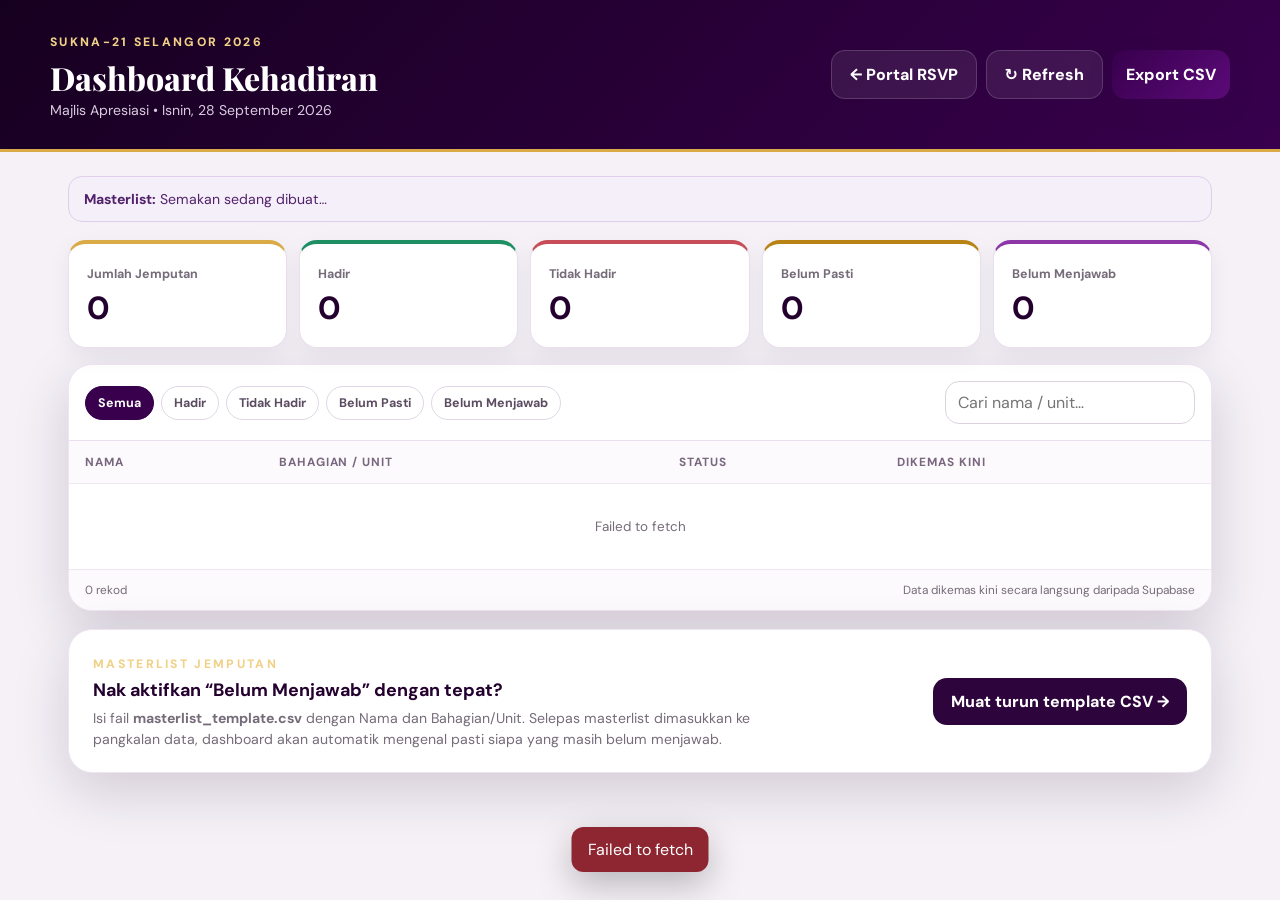
==== admin.html @ e572989f "Add files via upload" ====
<!doctype html>
<html lang="ms">
<head>
  <meta charset="utf-8">
  <meta name="viewport" content="width=device-width,initial-scale=1,viewport-fit=cover">
  <meta name="theme-color" content="#21002f">
  <title>Dashboard RSVP • Majlis Apresiasi SUKNA-21</title>
  <link rel="preconnect" href="https://fonts.googleapis.com">
  <link rel="preconnect" href="https://fonts.gstatic.com" crossorigin>
  <link href="https://fonts.googleapis.com/css2?family=DM+Sans:wght@400;500;600;700&family=Playfair+Display:wght@700;800&display=swap" rel="stylesheet">
  <link rel="stylesheet" href="styles.css">
</head>
<body class="admin-body">
  <header class="admin-topbar">
    <div>
      <span class="section-kicker">SUKNA-21 SELANGOR 2026</span>
      <h1>Dashboard Kehadiran</h1>
      <p>Majlis Apresiasi • Isnin, 28 September 2026</p>
    </div>
    <div class="admin-actions">
      <a class="secondary-btn" href="index.html">← Portal RSVP</a>
      <button class="secondary-btn" id="refreshBtn">↻ Refresh</button>
      <button class="primary-btn mini" id="exportBtn">Export CSV</button>
    </div>
  </header>

  <main class="admin-main">
    <div class="notice notice-info" id="masterlistNotice">
      <strong>Masterlist:</strong> <span id="masterlistText">Semakan sedang dibuat…</span>
    </div>

    <section class="stats-grid">
      <article class="stat-card stat-total"><span>Jumlah Jemputan</span><strong id="statTotal">0</strong></article>
      <article class="stat-card stat-hadir"><span>Hadir</span><strong id="statHadir">0</strong></article>
      <article class="stat-card stat-tidak"><span>Tidak Hadir</span><strong id="statTidak">0</strong></article>
      <article class="stat-card stat-mungkin"><span>Belum Pasti</span><strong id="statMungkin">0</strong></article>
      <article class="stat-card stat-pending"><span>Belum Menjawab</span><strong id="statPending">0</strong></article>
    </section>

    <section class="dashboard-card">
      <div class="dashboard-tools">
        <div class="filter-tabs" id="filterTabs">
          <button class="filter-tab active" data-filter="all">Semua</button>
          <button class="filter-tab" data-filter="hadir">Hadir</button>
          <button class="filter-tab" data-filter="tidak_hadir">Tidak Hadir</button>
          <button class="filter-tab" data-filter="belum_pasti">Belum Pasti</button>
          <button class="filter-tab" data-filter="belum_jawab">Belum Menjawab</button>
        </div>
        <input class="search-box" id="searchBox" placeholder="Cari nama / unit…">
      </div>

      <div class="table-wrap">
        <table>
          <thead>
            <tr>
              <th>Nama</th>
              <th>Bahagian / Unit</th>
              <th>Status</th>
              <th>Dikemas Kini</th>
            </tr>
          </thead>
          <tbody id="tableBody">
            <tr><td colspan="4" class="empty-row">Memuatkan data…</td></tr>
          </tbody>
        </table>
      </div>
      <div class="table-footer">
        <span id="rowCount">0 rekod</span>
        <span>Data dikemas kini secara langsung daripada Supabase</span>
      </div>
    </section>

    <section class="quick-card">
      <div>
        <span class="section-kicker">MASTERLIST JEMPUTAN</span>
        <h3>Nak aktifkan “Belum Menjawab” dengan tepat?</h3>
        <p>Isi fail <b>masterlist_template.csv</b> dengan Nama dan Bahagian/Unit. Selepas masterlist dimasukkan ke pangkalan data, dashboard akan automatik mengenal pasti siapa yang masih belum menjawab.</p>
      </div>
      <a class="admin-link" href="masterlist_template.csv" download>Muat turun template CSV →</a>
    </section>
  </main>

  <div id="toast" class="toast" role="status" aria-live="polite"></div>
  <script src="config.js"></script>
  <script src="admin.js"></script>
</body>
</html>
---- styles.css ----
:root{
  --purple-950:#16001f; --purple-900:#24002f; --purple-800:#38004d;
  --purple-700:#5b0a78; --purple-500:#8d36a8; --gold:#d9aa45;
  --gold-2:#f0d187; --cream:#fffaf1; --ink:#24172b; --muted:#756b79;
  --green:#1d8f62; --red:#c74d58; --amber:#b88215; --line:#eadff0;
  --shadow:0 18px 55px rgba(30,0,43,.16);
}
*{box-sizing:border-box}
html{scroll-behavior:smooth}
body{margin:0;font-family:"DM Sans",system-ui,-apple-system,Segoe UI,sans-serif;color:var(--ink);background:#f6f1f7}
button,input,textarea{font:inherit}
button,a{transition:.2s ease}
.hidden{display:none!important}
.page-shell{min-height:100vh}
.hero{position:relative;overflow:hidden;background:
 radial-gradient(circle at 15% 10%,rgba(217,170,69,.22),transparent 25%),
 radial-gradient(circle at 82% 0%,rgba(141,54,168,.35),transparent 30%),
 linear-gradient(135deg,var(--purple-950),var(--purple-800));color:white;padding:58px 20px 86px;border-bottom:4px solid var(--gold)}
.hero:after{content:"";position:absolute;left:-8%;right:-8%;bottom:-55px;height:95px;background:#f6f1f7;border-radius:50% 50% 0 0}
.hero-inner{position:relative;z-index:2;max-width:1000px;margin:auto;text-align:center}
.eyebrow,.section-kicker{font-size:.76rem;letter-spacing:.19em;font-weight:800;color:var(--gold-2)}
.hero h1{margin:10px 0 4px;font:800 clamp(2.7rem,8vw,5.2rem)/.95 "Playfair Display",serif}
.hero h1 span{color:var(--gold-2)}
.hero-title{max-width:760px;margin:15px auto 22px;font-size:clamp(1rem,2.4vw,1.35rem);font-weight:600;line-height:1.45;color:#f4eafa}
.event-pills{display:flex;flex-wrap:wrap;gap:10px;justify-content:center}
.event-pills span{background:rgba(255,255,255,.1);border:1px solid rgba(255,255,255,.16);backdrop-filter:blur(7px);padding:10px 14px;border-radius:999px;font-size:.9rem}
.hero-glow{position:absolute;border-radius:999px;filter:blur(20px);opacity:.7}
.hero-glow-a{width:220px;height:220px;background:#7d1596;left:-60px;top:-80px}
.hero-glow-b{width:160px;height:160px;background:#d9aa45;right:-80px;bottom:-20px}
.content-wrap{max-width:980px;margin:-42px auto 0;padding:0 18px 60px;position:relative;z-index:3}
.event-card,.rsvp-card,.quick-card,.dashboard-card{background:white;border:1px solid #eee5f1;border-radius:24px;box-shadow:var(--shadow)}
.event-card{display:grid;grid-template-columns:1fr 1fr;gap:0;margin-bottom:18px;overflow:hidden}
.event-row{display:flex;gap:14px;align-items:center;padding:20px 22px}
.event-row+ .event-row{border-left:1px solid var(--line)}
.event-icon{width:48px;height:48px;border-radius:14px;display:grid;place-items:center;background:#f5eefd;font-size:1.3rem}
.event-label{display:block;color:var(--muted);font-size:.8rem;margin-bottom:2px}
.event-row strong{font-size:.98rem;line-height:1.35}
.rsvp-card{padding:28px;margin-bottom:18px}
.section-head{display:flex;align-items:flex-start;justify-content:space-between;gap:20px;margin-bottom:24px}
.section-head h2{font:800 2rem/1.1 "Playfair Display",serif;margin:6px 0 0;color:var(--purple-900)}
.deadline-badge{font-size:.78rem;font-weight:700;padding:9px 12px;background:#f8f0df;color:#73510b;border:1px solid #ecd390;border-radius:999px;white-space:nowrap}
.field{display:block;margin-bottom:18px}
.field>span,.status-field legend{display:block;font-size:.9rem;font-weight:700;margin-bottom:8px}
.field b,.status-field b{color:#a80b42}
.field em{font-style:normal;font-weight:500;color:var(--muted)}
.field input,.field textarea,.search-box{width:100%;border:1px solid #dcd2df;background:#fff;border-radius:14px;padding:13px 14px;outline:none;color:var(--ink)}
.field input:focus,.field textarea:focus,.search-box:focus{border-color:var(--purple-500);box-shadow:0 0 0 4px rgba(141,54,168,.1)}
.field small{display:block;margin-top:6px;color:var(--muted);font-size:.76rem}
.two-col{display:grid;grid-template-columns:1fr 1fr;gap:16px}
.status-field{border:0;padding:0;margin:3px 0 18px}
.status-grid{display:grid;grid-template-columns:repeat(3,1fr);gap:12px}
.status-btn{border:1px solid #e3d9e8;background:#fff;border-radius:16px;padding:15px;display:flex;align-items:center;gap:12px;text-align:left;cursor:pointer;color:var(--ink)}
.status-btn:hover{transform:translateY(-2px);box-shadow:0 10px 28px rgba(36,0,47,.1)}
.status-emoji{width:36px;height:36px;display:grid;place-items:center;border-radius:50%;font-size:1.3rem;font-weight:800}
.status-btn.hadir .status-emoji{background:#e8f7f0;color:var(--green)}
.status-btn.tidak .status-emoji{background:#fdecef;color:var(--red)}
.status-btn.mungkin .status-emoji{background:#fff5dd;color:var(--amber)}
.status-btn.selected{border-width:2px}
.status-btn.hadir.selected{border-color:var(--green);background:#f3fbf7}
.status-btn.tidak.selected{border-color:var(--red);background:#fff7f8}
.status-btn.mungkin.selected{border-color:var(--amber);background:#fffaf0}
.status-btn strong{display:block;font-size:.9rem}.status-btn small{color:var(--muted);display:block;margin-top:2px}
.primary-btn,.secondary-btn,.admin-link{border:0;border-radius:14px;padding:13px 18px;font-weight:800;cursor:pointer;text-decoration:none;display:inline-flex;align-items:center;justify-content:center}
.primary-btn{width:100%;background:linear-gradient(135deg,var(--purple-800),var(--purple-700));color:white;box-shadow:0 10px 25px rgba(56,0,77,.2)}
.primary-btn:hover{transform:translateY(-1px);box-shadow:0 14px 30px rgba(56,0,77,.25)}
.primary-btn:disabled{opacity:.55;cursor:not-allowed;transform:none}
.primary-btn.mini{width:auto;padding:10px 14px}
.secondary-btn{background:#f4eef6;color:var(--purple-800);border:1px solid #e3d7e8}
.admin-link{background:#2d053c;color:white;white-space:nowrap}
.privacy-note{text-align:center;color:var(--muted);font-size:.76rem;margin:11px 0 0}
.quick-card{padding:22px 24px;display:flex;justify-content:space-between;align-items:center;gap:20px}
.quick-card h3{margin:5px 0 6px;font-size:1.12rem;color:var(--purple-900)}
.quick-card p{margin:0;color:var(--muted);font-size:.88rem;line-height:1.5;max-width:680px}
.notice{padding:13px 15px;border-radius:14px;margin:0 0 18px;font-size:.88rem}
.notice-warn{background:#fff4e8;border:1px solid #efcf9c;color:#77480e}
.notice-info{background:#f5eff9;border:1px solid #dfcfeb;color:#51226a}
.success-panel{text-align:center;padding:22px 8px 5px}
.success-icon{width:64px;height:64px;border-radius:50%;display:grid;place-items:center;margin:auto;background:#e7f7ef;color:var(--green);font-size:2rem;font-weight:800}
.success-panel h3{font:800 2rem "Playfair Display",serif;margin:14px 0 5px;color:var(--purple-900)}
.success-panel p{color:var(--muted);margin:0 0 18px}
.autocomplete-wrap{position:relative}
.suggestions{position:absolute;z-index:20;left:0;right:0;top:calc(100% + 6px);background:#fff;border:1px solid #ded4e2;border-radius:14px;box-shadow:0 16px 35px rgba(40,0,55,.15);overflow:hidden;max-height:280px;overflow-y:auto}
.suggestion{padding:11px 13px;cursor:pointer;border-bottom:1px solid #f1ebf3}
.suggestion:last-child{border-bottom:0}.suggestion:hover{background:#faf7fb}
.suggestion strong{display:block;font-size:.88rem}.suggestion small{color:var(--muted)}
.toast{position:fixed;left:50%;bottom:28px;transform:translate(-50%,20px);background:#24172b;color:#fff;padding:12px 16px;border-radius:12px;opacity:0;pointer-events:none;transition:.25s;z-index:100;box-shadow:0 12px 35px rgba(0,0,0,.25);max-width:92vw;text-align:center}
.toast.show{opacity:1;transform:translate(-50%,0)}
.toast.error{background:#8d2631}
.spinner{width:18px;height:18px;border:2px solid rgba(255,255,255,.35);border-top-color:white;border-radius:50%;animation:spin .8s linear infinite}
@keyframes spin{to{transform:rotate(360deg)}}
footer{padding:26px 20px 40px;text-align:center;color:#76687a;display:flex;flex-direction:column;gap:4px;font-size:.82rem}

/* Admin */
.admin-body{background:#f5f1f7}
.admin-topbar{background:linear-gradient(135deg,var(--purple-950),var(--purple-800));color:#fff;padding:30px max(20px,calc((100vw - 1180px)/2));display:flex;justify-content:space-between;align-items:center;gap:20px;border-bottom:3px solid var(--gold)}
.admin-topbar h1{margin:5px 0 2px;font:800 2rem "Playfair Display",serif}.admin-topbar p{margin:0;color:#d9cce0;font-size:.88rem}
.admin-actions{display:flex;gap:9px;flex-wrap:wrap}.admin-topbar .secondary-btn{background:rgba(255,255,255,.08);color:#fff;border-color:rgba(255,255,255,.16)}
.admin-main{max-width:1180px;margin:24px auto;padding:0 18px 60px}
.stats-grid{display:grid;grid-template-columns:repeat(5,1fr);gap:12px;margin:16px 0}
.stat-card{background:#fff;border:1px solid #e9e0ec;border-radius:18px;padding:18px;box-shadow:0 8px 24px rgba(35,0,48,.06)}
.stat-card span{color:var(--muted);font-size:.78rem;font-weight:700}.stat-card strong{display:block;font-size:2rem;margin-top:4px;color:var(--purple-900)}
.stat-hadir{border-top:4px solid var(--green)}.stat-tidak{border-top:4px solid var(--red)}.stat-mungkin{border-top:4px solid var(--amber)}.stat-pending{border-top:4px solid var(--purple-500)}.stat-total{border-top:4px solid var(--gold)}
.dashboard-card{padding:0;overflow:hidden;margin-bottom:18px}
.dashboard-tools{display:flex;justify-content:space-between;gap:15px;align-items:center;padding:16px;border-bottom:1px solid var(--line)}
.filter-tabs{display:flex;gap:7px;flex-wrap:wrap}
.filter-tab{border:1px solid #e0d6e5;background:#fff;color:#5b4c61;border-radius:999px;padding:8px 12px;font-size:.78rem;font-weight:700;cursor:pointer}
.filter-tab.active{background:var(--purple-800);color:white;border-color:var(--purple-800)}
.search-box{max-width:250px;padding:10px 12px}
.table-wrap{overflow:auto}
table{width:100%;border-collapse:collapse;min-width:680px}
th,td{padding:13px 16px;border-bottom:1px solid #eee7f0;text-align:left;font-size:.84rem}
th{font-size:.74rem;text-transform:uppercase;letter-spacing:.08em;color:#78677e;background:#fcfafc}
.status-chip{display:inline-flex;border-radius:999px;padding:6px 9px;font-size:.72rem;font-weight:800}
.status-chip.hadir{background:#e8f7f0;color:#15724d}.status-chip.tidak_hadir{background:#fdecef;color:#a33440}.status-chip.belum_pasti{background:#fff4db;color:#8b6310}.status-chip.belum_jawab{background:#f1e8f7;color:#6d3284}
.empty-row{text-align:center!important;color:var(--muted);padding:34px!important}
.table-footer{padding:12px 16px;display:flex;justify-content:space-between;color:var(--muted);font-size:.74rem;background:#fcfafc}
@media(max-width:820px){
 .event-card,.two-col{grid-template-columns:1fr}.event-row+.event-row{border-left:0;border-top:1px solid var(--line)}
 .status-grid{grid-template-columns:1fr}.section-head{flex-direction:column}.deadline-badge{white-space:normal}
 .quick-card{flex-direction:column;align-items:flex-start}.admin-link{width:100%}
 .admin-topbar{align-items:flex-start;flex-direction:column}.stats-grid{grid-template-columns:repeat(2,1fr)}
 .dashboard-tools{align-items:stretch;flex-direction:column}.search-box{max-width:none}
}
@media(max-width:520px){
 .hero{padding-top:42px}.content-wrap{padding-left:12px;padding-right:12px}.rsvp-card{padding:20px}
 .stats-grid{grid-template-columns:1fr 1fr}.stat-card{padding:14px}.stat-card strong{font-size:1.65rem}
 .table-footer{flex-direction:column;gap:4px}.event-pills span{font-size:.8rem}
}
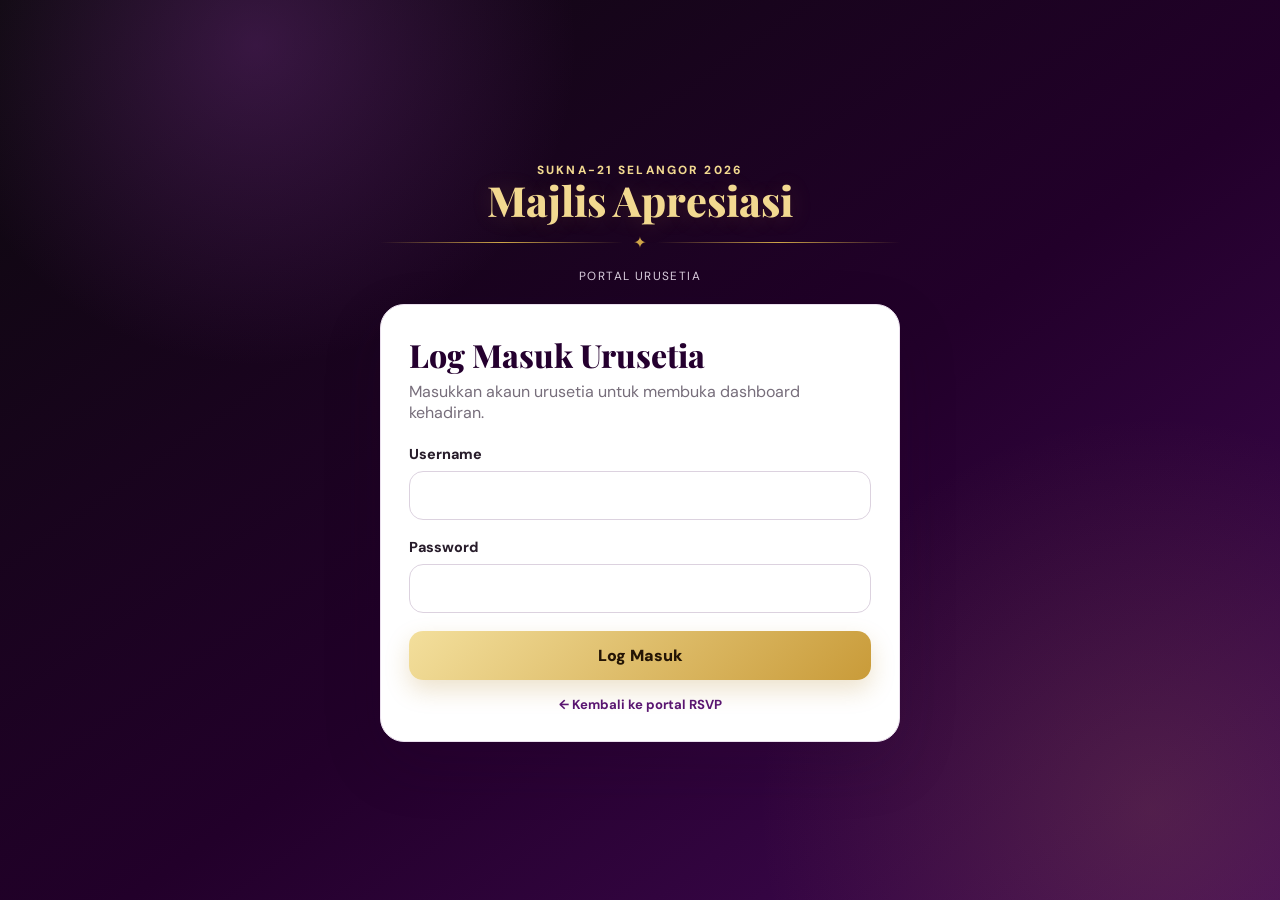
==== commit d28edf92: "Add files via upload" ====
--- a/admin.html
+++ b/admin.html
@@ -3,38 +3,50 @@
 <head>
   <meta charset="utf-8">
   <meta name="viewport" content="width=device-width,initial-scale=1,viewport-fit=cover">
-  <meta name="theme-color" content="#21002f">
-  <title>Dashboard RSVP • Majlis Apresiasi SUKNA-21</title>
+  <meta name="theme-color" content="#18001f">
+  <title>Dashboard Urusetia • Majlis Apresiasi SUKNA-21</title>
   <link rel="preconnect" href="https://fonts.googleapis.com">
   <link rel="preconnect" href="https://fonts.gstatic.com" crossorigin>
-  <link href="https://fonts.googleapis.com/css2?family=DM+Sans:wght@400;500;600;700&family=Playfair+Display:wght@700;800&display=swap" rel="stylesheet">
+  <link href="https://fonts.googleapis.com/css2?family=DM+Sans:wght@400;500;600;700;800&family=Playfair+Display:wght@700;800&display=swap" rel="stylesheet">
   <link rel="stylesheet" href="styles.css">
+  <script>
+    if (sessionStorage.getItem("sukna21_admin_login") !== "1") {
+      location.replace("urusetia.html");
+    }
+  </script>
 </head>
-<body class="admin-body">
-  <header class="admin-topbar">
+<body class="admin-page">
+  <header class="admin-header">
     <div>
-      <span class="section-kicker">SUKNA-21 SELANGOR 2026</span>
+      <span class="mini-kicker">URUSETIA • SUKNA-21 SELANGOR 2026</span>
       <h1>Dashboard Kehadiran</h1>
       <p>Majlis Apresiasi • Isnin, 28 September 2026</p>
     </div>
     <div class="admin-actions">
-      <a class="secondary-btn" href="index.html">← Portal RSVP</a>
-      <button class="secondary-btn" id="refreshBtn">↻ Refresh</button>
-      <button class="primary-btn mini" id="exportBtn">Export CSV</button>
+      <button class="ghost-dark" id="refreshBtn">↻ Refresh</button>
+      <button class="gold-small" id="exportBtn">Export CSV</button>
+      <button class="danger-small" id="logoutBtn">Log Keluar</button>
     </div>
   </header>
 
   <main class="admin-main">
-    <div class="notice notice-info" id="masterlistNotice">
-      <strong>Masterlist:</strong> <span id="masterlistText">Semakan sedang dibuat…</span>
-    </div>
-
-    <section class="stats-grid">
-      <article class="stat-card stat-total"><span>Jumlah Jemputan</span><strong id="statTotal">0</strong></article>
-      <article class="stat-card stat-hadir"><span>Hadir</span><strong id="statHadir">0</strong></article>
-      <article class="stat-card stat-tidak"><span>Tidak Hadir</span><strong id="statTidak">0</strong></article>
-      <article class="stat-card stat-mungkin"><span>Belum Pasti</span><strong id="statMungkin">0</strong></article>
-      <article class="stat-card stat-pending"><span>Belum Menjawab</span><strong id="statPending">0</strong></article>
+    <section class="stats-grid four">
+      <article class="stat-card">
+        <span>Jumlah Jemputan</span>
+        <strong id="statTotal">0</strong>
+      </article>
+      <article class="stat-card hadir-card">
+        <span>Hadir</span>
+        <strong id="statHadir">0</strong>
+      </article>
+      <article class="stat-card tidak-card">
+        <span>Tidak Hadir</span>
+        <strong id="statTidak">0</strong>
+      </article>
+      <article class="stat-card pending-card">
+        <span>Belum Menjawab</span>
+        <strong id="statPending">0</strong>
+      </article>
     </section>
 
     <section class="dashboard-card">
@@ -43,10 +55,9 @@
           <button class="filter-tab active" data-filter="all">Semua</button>
           <button class="filter-tab" data-filter="hadir">Hadir</button>
           <button class="filter-tab" data-filter="tidak_hadir">Tidak Hadir</button>
-          <button class="filter-tab" data-filter="belum_pasti">Belum Pasti</button>
           <button class="filter-tab" data-filter="belum_jawab">Belum Menjawab</button>
         </div>
-        <input class="search-box" id="searchBox" placeholder="Cari nama / unit…">
+        <input class="search-box" id="searchBox" placeholder="Cari nama / bahagian...">
       </div>
 
       <div class="table-wrap">
@@ -60,23 +71,15 @@
             </tr>
           </thead>
           <tbody id="tableBody">
-            <tr><td colspan="4" class="empty-row">Memuatkan data…</td></tr>
+            <tr><td colspan="4" class="empty-row">Memuatkan data...</td></tr>
           </tbody>
         </table>
       </div>
+
       <div class="table-footer">
         <span id="rowCount">0 rekod</span>
-        <span>Data dikemas kini secara langsung daripada Supabase</span>
+        <span>Dashboard Urusetia Majlis Apresiasi SUKNA-21</span>
       </div>
-    </section>
-
-    <section class="quick-card">
-      <div>
-        <span class="section-kicker">MASTERLIST JEMPUTAN</span>
-        <h3>Nak aktifkan “Belum Menjawab” dengan tepat?</h3>
-        <p>Isi fail <b>masterlist_template.csv</b> dengan Nama dan Bahagian/Unit. Selepas masterlist dimasukkan ke pangkalan data, dashboard akan automatik mengenal pasti siapa yang masih belum menjawab.</p>
-      </div>
-      <a class="admin-link" href="masterlist_template.csv" download>Muat turun template CSV →</a>
     </section>
   </main>
 
--- a/styles.css
+++ b/styles.css
@@ -1,129 +1,168 @@
 
 :root{
-  --purple-950:#16001f; --purple-900:#24002f; --purple-800:#38004d;
-  --purple-700:#5b0a78; --purple-500:#8d36a8; --gold:#d9aa45;
-  --gold-2:#f0d187; --cream:#fffaf1; --ink:#24172b; --muted:#756b79;
-  --green:#1d8f62; --red:#c74d58; --amber:#b88215; --line:#eadff0;
-  --shadow:0 18px 55px rgba(30,0,43,.16);
+  --black:#100d12;
+  --purple-950:#16001f;
+  --purple-900:#25002f;
+  --purple-800:#3a064b;
+  --purple-700:#5a1671;
+  --purple-500:#8a3b9f;
+  --gold:#cfa548;
+  --gold-light:#f2d990;
+  --cream:#fffaf0;
+  --white:#ffffff;
+  --ink:#281d2b;
+  --muted:#776e7b;
+  --line:#e8dfeb;
+  --green:#2c8a61;
+  --red:#b74955;
+  --shadow:0 22px 60px rgba(31,0,38,.16);
 }
 *{box-sizing:border-box}
 html{scroll-behavior:smooth}
-body{margin:0;font-family:"DM Sans",system-ui,-apple-system,Segoe UI,sans-serif;color:var(--ink);background:#f6f1f7}
-button,input,textarea{font:inherit}
-button,a{transition:.2s ease}
+body{margin:0;font-family:"DM Sans",system-ui,-apple-system,Segoe UI,sans-serif;background:#f6f1f7;color:var(--ink)}
+button,input{font:inherit}
+button{cursor:pointer}
 .hidden{display:none!important}
-.page-shell{min-height:100vh}
-.hero{position:relative;overflow:hidden;background:
- radial-gradient(circle at 15% 10%,rgba(217,170,69,.22),transparent 25%),
- radial-gradient(circle at 82% 0%,rgba(141,54,168,.35),transparent 30%),
- linear-gradient(135deg,var(--purple-950),var(--purple-800));color:white;padding:58px 20px 86px;border-bottom:4px solid var(--gold)}
-.hero:after{content:"";position:absolute;left:-8%;right:-8%;bottom:-55px;height:95px;background:#f6f1f7;border-radius:50% 50% 0 0}
-.hero-inner{position:relative;z-index:2;max-width:1000px;margin:auto;text-align:center}
-.eyebrow,.section-kicker{font-size:.76rem;letter-spacing:.19em;font-weight:800;color:var(--gold-2)}
-.hero h1{margin:10px 0 4px;font:800 clamp(2.7rem,8vw,5.2rem)/.95 "Playfair Display",serif}
-.hero h1 span{color:var(--gold-2)}
-.hero-title{max-width:760px;margin:15px auto 22px;font-size:clamp(1rem,2.4vw,1.35rem);font-weight:600;line-height:1.45;color:#f4eafa}
-.event-pills{display:flex;flex-wrap:wrap;gap:10px;justify-content:center}
-.event-pills span{background:rgba(255,255,255,.1);border:1px solid rgba(255,255,255,.16);backdrop-filter:blur(7px);padding:10px 14px;border-radius:999px;font-size:.9rem}
-.hero-glow{position:absolute;border-radius:999px;filter:blur(20px);opacity:.7}
-.hero-glow-a{width:220px;height:220px;background:#7d1596;left:-60px;top:-80px}
-.hero-glow-b{width:160px;height:160px;background:#d9aa45;right:-80px;bottom:-20px}
-.content-wrap{max-width:980px;margin:-42px auto 0;padding:0 18px 60px;position:relative;z-index:3}
-.event-card,.rsvp-card,.quick-card,.dashboard-card{background:white;border:1px solid #eee5f1;border-radius:24px;box-shadow:var(--shadow)}
-.event-card{display:grid;grid-template-columns:1fr 1fr;gap:0;margin-bottom:18px;overflow:hidden}
-.event-row{display:flex;gap:14px;align-items:center;padding:20px 22px}
-.event-row+ .event-row{border-left:1px solid var(--line)}
-.event-icon{width:48px;height:48px;border-radius:14px;display:grid;place-items:center;background:#f5eefd;font-size:1.3rem}
-.event-label{display:block;color:var(--muted);font-size:.8rem;margin-bottom:2px}
-.event-row strong{font-size:.98rem;line-height:1.35}
-.rsvp-card{padding:28px;margin-bottom:18px}
-.section-head{display:flex;align-items:flex-start;justify-content:space-between;gap:20px;margin-bottom:24px}
-.section-head h2{font:800 2rem/1.1 "Playfair Display",serif;margin:6px 0 0;color:var(--purple-900)}
-.deadline-badge{font-size:.78rem;font-weight:700;padding:9px 12px;background:#f8f0df;color:#73510b;border:1px solid #ecd390;border-radius:999px;white-space:nowrap}
+.poster-shell{min-height:100vh;background:
+  radial-gradient(circle at 10% 3%,rgba(132,52,153,.16),transparent 18%),
+  radial-gradient(circle at 95% 50%,rgba(207,165,72,.08),transparent 18%),
+  #f6f1f7;
+}
+.poster-hero{
+  position:relative;overflow:hidden;color:white;
+  background:
+    radial-gradient(circle at 50% 0%,rgba(121,38,145,.38),transparent 38%),
+    linear-gradient(145deg,#0e0910 0%,#200027 43%,#3c0750 100%);
+  padding:56px 22px 88px;border-bottom:4px solid var(--gold);
+}
+.poster-hero:after{
+  content:"";position:absolute;left:-8%;right:-8%;bottom:-58px;height:92px;
+  background:#f6f1f7;border-radius:50% 50% 0 0;
+}
+.poster-inner{position:relative;z-index:3;max-width:1050px;margin:auto;text-align:center}
+.kicker,.mini-kicker{font-size:.74rem;font-weight:800;letter-spacing:.18em;color:var(--gold-light)}
+.script-title{font:800 clamp(2.8rem,8vw,5.3rem)/1 "Playfair Display",serif;color:var(--gold-light);text-shadow:0 2px 22px rgba(207,165,72,.18)}
+.script-title.small{font-size:2.6rem}
+.gold-divider{display:flex;align-items:center;gap:10px;max-width:520px;margin:12px auto 15px;color:var(--gold)}
+.gold-divider:before,.gold-divider:after{content:"";height:1px;flex:1;background:linear-gradient(90deg,transparent,var(--gold),transparent)}
+.poster-hero h1{max-width:900px;margin:0 auto;font:700 clamp(1.05rem,2.6vw,1.55rem)/1.45 "Playfair Display",serif;color:#fff7e6}
+.event-meta{margin:28px auto 0;display:grid;grid-template-columns:repeat(4,1fr);max-width:980px;border:1px solid rgba(235,207,130,.32);border-radius:18px;overflow:hidden;background:rgba(12,6,15,.35);backdrop-filter:blur(8px)}
+.event-meta span{padding:15px 13px;border-right:1px solid rgba(235,207,130,.2);display:flex;flex-direction:column;gap:4px;justify-content:center}
+.event-meta span:last-child{border-right:0}
+.event-meta b{font-size:.86rem;line-height:1.35;color:white}
+.event-meta small{font-size:.65rem;letter-spacing:.16em;color:var(--gold-light)}
+.ornament{position:absolute;width:260px;height:260px;border:1px solid rgba(210,169,74,.13);border-radius:50%;opacity:.75}
+.ornament:before,.ornament:after{content:"";position:absolute;border:1px solid rgba(139,62,158,.35);border-radius:50%;inset:30px}
+.ornament:after{inset:65px}
+.ornament-left{left:-120px;top:-100px}.ornament-right{right:-120px;top:-80px}
+.gold-arc{position:absolute;width:360px;height:170px;border-top:2px solid rgba(207,165,72,.6);border-radius:50%;top:26px;opacity:.7}
+.arc-left{left:-140px;transform:rotate(-14deg)}.arc-right{right:-140px;transform:rotate(14deg)}
+.main-wrap{position:relative;z-index:4;max-width:900px;margin:-42px auto 0;padding:0 18px 55px}
+.rsvp-panel,.login-card,.dashboard-card{background:white;border:1px solid #eadfed;border-radius:24px;box-shadow:var(--shadow)}
+.rsvp-panel{padding:30px}
+.panel-heading{display:flex;justify-content:space-between;align-items:flex-start;gap:20px;margin-bottom:25px}
+.panel-heading h2{margin:5px 0 6px;font:800 2rem/1.1 "Playfair Display",serif;color:var(--purple-900)}
+.panel-heading p{margin:0;color:var(--muted)}
+.deadline{background:#fbf1d9;border:1px solid #ead092;color:#73530f;padding:9px 12px;border-radius:999px;font-size:.78rem;font-weight:800;white-space:nowrap}
 .field{display:block;margin-bottom:18px}
-.field>span,.status-field legend{display:block;font-size:.9rem;font-weight:700;margin-bottom:8px}
-.field b,.status-field b{color:#a80b42}
-.field em{font-style:normal;font-weight:500;color:var(--muted)}
-.field input,.field textarea,.search-box{width:100%;border:1px solid #dcd2df;background:#fff;border-radius:14px;padding:13px 14px;outline:none;color:var(--ink)}
-.field input:focus,.field textarea:focus,.search-box:focus{border-color:var(--purple-500);box-shadow:0 0 0 4px rgba(141,54,168,.1)}
-.field small{display:block;margin-top:6px;color:var(--muted);font-size:.76rem}
-.two-col{display:grid;grid-template-columns:1fr 1fr;gap:16px}
-.status-field{border:0;padding:0;margin:3px 0 18px}
-.status-grid{display:grid;grid-template-columns:repeat(3,1fr);gap:12px}
-.status-btn{border:1px solid #e3d9e8;background:#fff;border-radius:16px;padding:15px;display:flex;align-items:center;gap:12px;text-align:left;cursor:pointer;color:var(--ink)}
-.status-btn:hover{transform:translateY(-2px);box-shadow:0 10px 28px rgba(36,0,47,.1)}
-.status-emoji{width:36px;height:36px;display:grid;place-items:center;border-radius:50%;font-size:1.3rem;font-weight:800}
-.status-btn.hadir .status-emoji{background:#e8f7f0;color:var(--green)}
-.status-btn.tidak .status-emoji{background:#fdecef;color:var(--red)}
-.status-btn.mungkin .status-emoji{background:#fff5dd;color:var(--amber)}
-.status-btn.selected{border-width:2px}
-.status-btn.hadir.selected{border-color:var(--green);background:#f3fbf7}
-.status-btn.tidak.selected{border-color:var(--red);background:#fff7f8}
-.status-btn.mungkin.selected{border-color:var(--amber);background:#fffaf0}
-.status-btn strong{display:block;font-size:.9rem}.status-btn small{color:var(--muted);display:block;margin-top:2px}
-.primary-btn,.secondary-btn,.admin-link{border:0;border-radius:14px;padding:13px 18px;font-weight:800;cursor:pointer;text-decoration:none;display:inline-flex;align-items:center;justify-content:center}
-.primary-btn{width:100%;background:linear-gradient(135deg,var(--purple-800),var(--purple-700));color:white;box-shadow:0 10px 25px rgba(56,0,77,.2)}
-.primary-btn:hover{transform:translateY(-1px);box-shadow:0 14px 30px rgba(56,0,77,.25)}
-.primary-btn:disabled{opacity:.55;cursor:not-allowed;transform:none}
-.primary-btn.mini{width:auto;padding:10px 14px}
-.secondary-btn{background:#f4eef6;color:var(--purple-800);border:1px solid #e3d7e8}
-.admin-link{background:#2d053c;color:white;white-space:nowrap}
-.privacy-note{text-align:center;color:var(--muted);font-size:.76rem;margin:11px 0 0}
-.quick-card{padding:22px 24px;display:flex;justify-content:space-between;align-items:center;gap:20px}
-.quick-card h3{margin:5px 0 6px;font-size:1.12rem;color:var(--purple-900)}
-.quick-card p{margin:0;color:var(--muted);font-size:.88rem;line-height:1.5;max-width:680px}
-.notice{padding:13px 15px;border-radius:14px;margin:0 0 18px;font-size:.88rem}
-.notice-warn{background:#fff4e8;border:1px solid #efcf9c;color:#77480e}
-.notice-info{background:#f5eff9;border:1px solid #dfcfeb;color:#51226a}
-.success-panel{text-align:center;padding:22px 8px 5px}
-.success-icon{width:64px;height:64px;border-radius:50%;display:grid;place-items:center;margin:auto;background:#e7f7ef;color:var(--green);font-size:2rem;font-weight:800}
-.success-panel h3{font:800 2rem "Playfair Display",serif;margin:14px 0 5px;color:var(--purple-900)}
-.success-panel p{color:var(--muted);margin:0 0 18px}
+.field>span,.status-field legend{display:block;font-weight:800;font-size:.9rem;margin-bottom:8px}
+.field b,.status-field b{color:#a3203f}
+.field input,.search-box{width:100%;border:1px solid #dcd2df;background:white;border-radius:14px;padding:13px 14px;outline:none;color:var(--ink)}
+.field input:focus,.search-box:focus{border-color:var(--purple-500);box-shadow:0 0 0 4px rgba(138,59,159,.11)}
+.field small{display:block;color:var(--muted);font-size:.76rem;margin-top:6px}
 .autocomplete-wrap{position:relative}
-.suggestions{position:absolute;z-index:20;left:0;right:0;top:calc(100% + 6px);background:#fff;border:1px solid #ded4e2;border-radius:14px;box-shadow:0 16px 35px rgba(40,0,55,.15);overflow:hidden;max-height:280px;overflow-y:auto}
-.suggestion{padding:11px 13px;cursor:pointer;border-bottom:1px solid #f1ebf3}
-.suggestion:last-child{border-bottom:0}.suggestion:hover{background:#faf7fb}
+.suggestions{position:absolute;z-index:30;left:0;right:0;top:calc(100% + 6px);max-height:300px;overflow:auto;background:white;border:1px solid #dfd6e3;border-radius:14px;box-shadow:0 16px 40px rgba(36,0,48,.16)}
+.suggestion{padding:11px 13px;border-bottom:1px solid #f1ebf3;cursor:pointer}
+.suggestion:last-child{border-bottom:0}.suggestion:hover{background:#faf6fc}
 .suggestion strong{display:block;font-size:.88rem}.suggestion small{color:var(--muted)}
-.toast{position:fixed;left:50%;bottom:28px;transform:translate(-50%,20px);background:#24172b;color:#fff;padding:12px 16px;border-radius:12px;opacity:0;pointer-events:none;transition:.25s;z-index:100;box-shadow:0 12px 35px rgba(0,0,0,.25);max-width:92vw;text-align:center}
-.toast.show{opacity:1;transform:translate(-50%,0)}
-.toast.error{background:#8d2631}
-.spinner{width:18px;height:18px;border:2px solid rgba(255,255,255,.35);border-top-color:white;border-radius:50%;animation:spin .8s linear infinite}
+.status-field{border:0;padding:0;margin:3px 0 20px}
+.status-grid.two-status{display:grid;grid-template-columns:1fr 1fr;gap:14px}
+.status-btn{border:1px solid #e4dbe7;border-radius:18px;background:white;padding:18px;display:flex;align-items:center;gap:14px;text-align:left;color:var(--ink)}
+.status-btn:hover{transform:translateY(-2px);box-shadow:0 10px 30px rgba(35,0,46,.09)}
+.status-icon{width:45px;height:45px;border-radius:50%;display:grid;place-items:center;font-size:1.5rem;font-weight:900}
+.status-btn.hadir .status-icon{background:#e5f6ed;color:var(--green)}
+.status-btn.tidak .status-icon{background:#fdecef;color:var(--red)}
+.status-btn.hadir.selected{border:2px solid var(--green);background:#f4fbf7}
+.status-btn.tidak.selected{border:2px solid var(--red);background:#fff7f8}
+.status-copy strong{display:block;font-size:1rem}.status-copy small{display:block;color:var(--muted);margin-top:3px}
+.gold-button,.gold-small{
+  border:0;color:#241505;font-weight:900;
+  background:linear-gradient(135deg,#f3df9c,#c99b39);
+  box-shadow:0 10px 24px rgba(175,124,25,.22);
+}
+.gold-button{width:100%;padding:14px 18px;border-radius:14px;display:flex;justify-content:center;align-items:center;gap:10px}
+.gold-button:hover,.gold-small:hover{transform:translateY(-1px);filter:brightness(1.03)}
+.gold-button:disabled{opacity:.55;cursor:not-allowed;transform:none}
+.ghost-button{border:1px solid #dfd3e4;background:#f7f2f8;color:var(--purple-800);border-radius:12px;padding:11px 15px;font-weight:800}
+.notice{padding:13px 15px;border-radius:14px;margin-bottom:18px;font-size:.86rem}
+.warning{background:#fff3e6;border:1px solid #efd0a2;color:#7a4a0e}
+.success-panel{text-align:center;padding:20px 4px 4px}
+.success-mark{width:66px;height:66px;border-radius:50%;display:grid;place-items:center;margin:auto;background:#e7f6ee;color:var(--green);font-size:2rem;font-weight:900}
+.success-panel h3{font:800 2rem "Playfair Display",serif;margin:13px 0 4px;color:var(--purple-900)}
+.success-panel p{margin:0 0 18px;color:var(--muted)}
+.spinner{width:18px;height:18px;border:2px solid rgba(40,20,5,.25);border-top-color:#2d1907;border-radius:50%;animation:spin .8s linear infinite}
 @keyframes spin{to{transform:rotate(360deg)}}
-footer{padding:26px 20px 40px;text-align:center;color:#76687a;display:flex;flex-direction:column;gap:4px;font-size:.82rem}
+.poster-footer{position:relative;overflow:hidden;text-align:center;padding:55px 20px 35px;color:white;background:linear-gradient(135deg,#120d13,#2c0339);border-top:3px solid var(--gold)}
+.poster-footer:before,.poster-footer:after{content:"";position:absolute;width:330px;height:110px;border-top:2px solid rgba(207,165,72,.55);border-radius:50%;top:5px}
+.poster-footer:before{left:-100px;transform:rotate(7deg)}.poster-footer:after{right:-100px;transform:rotate(-7deg)}
+.poster-footer strong{display:block;color:var(--gold-light);letter-spacing:.16em;font-size:.9rem}
+.poster-footer span{display:block;margin-top:6px;color:#d7cadb;font-size:.76rem;letter-spacing:.08em}
+.toast{position:fixed;left:50%;bottom:28px;z-index:100;transform:translate(-50%,18px);opacity:0;pointer-events:none;background:#211523;color:white;border-radius:12px;padding:12px 16px;box-shadow:0 15px 40px rgba(0,0,0,.25);transition:.22s;max-width:92vw;text-align:center}
+.toast.show{opacity:1;transform:translate(-50%,0)}.toast.error{background:#882d38}
+
+/* Login */
+.login-page{min-height:100vh;background:
+  radial-gradient(circle at 20% 5%,rgba(139,55,163,.32),transparent 24%),
+  radial-gradient(circle at 90% 90%,rgba(207,165,72,.15),transparent 28%),
+  linear-gradient(145deg,#0c090d,#22002a 55%,#430956);display:grid;place-items:center;padding:22px}
+.login-shell{width:min(520px,100%)}
+.login-brand{text-align:center;color:white;margin-bottom:20px}
+.login-brand p{margin:6px 0;color:#d9cddd;letter-spacing:.12em;text-transform:uppercase;font-size:.74rem}
+.login-card{padding:28px}
+.login-card h1{font:800 2rem "Playfair Display",serif;color:var(--purple-900);margin:0 0 5px}
+.login-card>p{margin:0 0 22px;color:var(--muted)}
+.back-link{display:block;text-align:center;margin-top:16px;color:var(--purple-700);text-decoration:none;font-size:.82rem;font-weight:700}
 
 /* Admin */
-.admin-body{background:#f5f1f7}
-.admin-topbar{background:linear-gradient(135deg,var(--purple-950),var(--purple-800));color:#fff;padding:30px max(20px,calc((100vw - 1180px)/2));display:flex;justify-content:space-between;align-items:center;gap:20px;border-bottom:3px solid var(--gold)}
-.admin-topbar h1{margin:5px 0 2px;font:800 2rem "Playfair Display",serif}.admin-topbar p{margin:0;color:#d9cce0;font-size:.88rem}
-.admin-actions{display:flex;gap:9px;flex-wrap:wrap}.admin-topbar .secondary-btn{background:rgba(255,255,255,.08);color:#fff;border-color:rgba(255,255,255,.16)}
-.admin-main{max-width:1180px;margin:24px auto;padding:0 18px 60px}
-.stats-grid{display:grid;grid-template-columns:repeat(5,1fr);gap:12px;margin:16px 0}
-.stat-card{background:#fff;border:1px solid #e9e0ec;border-radius:18px;padding:18px;box-shadow:0 8px 24px rgba(35,0,48,.06)}
-.stat-card span{color:var(--muted);font-size:.78rem;font-weight:700}.stat-card strong{display:block;font-size:2rem;margin-top:4px;color:var(--purple-900)}
-.stat-hadir{border-top:4px solid var(--green)}.stat-tidak{border-top:4px solid var(--red)}.stat-mungkin{border-top:4px solid var(--amber)}.stat-pending{border-top:4px solid var(--purple-500)}.stat-total{border-top:4px solid var(--gold)}
-.dashboard-card{padding:0;overflow:hidden;margin-bottom:18px}
-.dashboard-tools{display:flex;justify-content:space-between;gap:15px;align-items:center;padding:16px;border-bottom:1px solid var(--line)}
+.admin-page{background:#f5f1f7}
+.admin-header{background:linear-gradient(135deg,#100d12,#2d0439 70%,#4a0b5d);border-bottom:3px solid var(--gold);color:white;padding:28px max(20px,calc((100vw - 1180px)/2));display:flex;justify-content:space-between;align-items:center;gap:18px}
+.admin-header h1{font:800 2.1rem "Playfair Display",serif;margin:5px 0 3px;color:#fff8e9}
+.admin-header p{margin:0;color:#d9cddd;font-size:.85rem}
+.admin-actions{display:flex;gap:8px;flex-wrap:wrap}
+.gold-small,.ghost-dark,.danger-small{border-radius:11px;padding:10px 13px;font-weight:800;border:0}
+.ghost-dark{background:rgba(255,255,255,.08);color:white;border:1px solid rgba(255,255,255,.14)}
+.danger-small{background:#6e2632;color:white}
+.admin-main{max-width:1180px;margin:22px auto;padding:0 18px 60px}
+.stats-grid.four{display:grid;grid-template-columns:repeat(4,1fr);gap:12px;margin-bottom:16px}
+.stat-card{background:white;border:1px solid #e9e0ec;border-radius:18px;padding:19px;box-shadow:0 8px 24px rgba(35,0,48,.06);border-top:4px solid var(--gold)}
+.stat-card span{color:var(--muted);font-size:.78rem;font-weight:800}.stat-card strong{display:block;font-size:2rem;color:var(--purple-900);margin-top:4px}
+.hadir-card{border-top-color:var(--green)}.tidak-card{border-top-color:var(--red)}.pending-card{border-top-color:var(--purple-500)}
+.dashboard-card{overflow:hidden}
+.dashboard-tools{display:flex;justify-content:space-between;align-items:center;gap:14px;padding:15px;border-bottom:1px solid var(--line)}
 .filter-tabs{display:flex;gap:7px;flex-wrap:wrap}
-.filter-tab{border:1px solid #e0d6e5;background:#fff;color:#5b4c61;border-radius:999px;padding:8px 12px;font-size:.78rem;font-weight:700;cursor:pointer}
+.filter-tab{border:1px solid #e0d7e4;background:white;color:#5a4c5f;border-radius:999px;padding:8px 12px;font-weight:800;font-size:.76rem}
 .filter-tab.active{background:var(--purple-800);color:white;border-color:var(--purple-800)}
-.search-box{max-width:250px;padding:10px 12px}
+.search-box{max-width:260px;padding:10px 12px}
 .table-wrap{overflow:auto}
 table{width:100%;border-collapse:collapse;min-width:680px}
 th,td{padding:13px 16px;border-bottom:1px solid #eee7f0;text-align:left;font-size:.84rem}
-th{font-size:.74rem;text-transform:uppercase;letter-spacing:.08em;color:#78677e;background:#fcfafc}
-.status-chip{display:inline-flex;border-radius:999px;padding:6px 9px;font-size:.72rem;font-weight:800}
-.status-chip.hadir{background:#e8f7f0;color:#15724d}.status-chip.tidak_hadir{background:#fdecef;color:#a33440}.status-chip.belum_pasti{background:#fff4db;color:#8b6310}.status-chip.belum_jawab{background:#f1e8f7;color:#6d3284}
-.empty-row{text-align:center!important;color:var(--muted);padding:34px!important}
-.table-footer{padding:12px 16px;display:flex;justify-content:space-between;color:var(--muted);font-size:.74rem;background:#fcfafc}
-@media(max-width:820px){
- .event-card,.two-col{grid-template-columns:1fr}.event-row+.event-row{border-left:0;border-top:1px solid var(--line)}
- .status-grid{grid-template-columns:1fr}.section-head{flex-direction:column}.deadline-badge{white-space:normal}
- .quick-card{flex-direction:column;align-items:flex-start}.admin-link{width:100%}
- .admin-topbar{align-items:flex-start;flex-direction:column}.stats-grid{grid-template-columns:repeat(2,1fr)}
- .dashboard-tools{align-items:stretch;flex-direction:column}.search-box{max-width:none}
+th{background:#fcfafc;color:#76697b;font-size:.72rem;text-transform:uppercase;letter-spacing:.08em}
+.status-chip{display:inline-flex;border-radius:999px;padding:6px 9px;font-size:.72rem;font-weight:900}
+.status-chip.hadir{background:#e6f6ed;color:#1b724f}.status-chip.tidak_hadir{background:#fdebee;color:#a13945}.status-chip.belum_jawab{background:#f1e8f7;color:#6b3283}
+.empty-row{text-align:center!important;color:var(--muted);padding:32px!important}
+.table-footer{padding:11px 16px;background:#fcfafc;color:var(--muted);display:flex;justify-content:space-between;gap:12px;font-size:.73rem}
+
+@media(max-width:850px){
+  .event-meta{grid-template-columns:1fr 1fr}.event-meta span:nth-child(2){border-right:0}.event-meta span:nth-child(-n+2){border-bottom:1px solid rgba(235,207,130,.2)}
+  .panel-heading{flex-direction:column}.deadline{white-space:normal}
+  .admin-header{align-items:flex-start;flex-direction:column}
+  .stats-grid.four{grid-template-columns:1fr 1fr}
+  .dashboard-tools{flex-direction:column;align-items:stretch}.search-box{max-width:none}
 }
-@media(max-width:520px){
- .hero{padding-top:42px}.content-wrap{padding-left:12px;padding-right:12px}.rsvp-card{padding:20px}
- .stats-grid{grid-template-columns:1fr 1fr}.stat-card{padding:14px}.stat-card strong{font-size:1.65rem}
- .table-footer{flex-direction:column;gap:4px}.event-pills span{font-size:.8rem}
+@media(max-width:560px){
+  .poster-hero{padding:42px 14px 76px}.main-wrap{padding-left:12px;padding-right:12px}.rsvp-panel{padding:20px}
+  .status-grid.two-status{grid-template-columns:1fr}
+  .event-meta{grid-template-columns:1fr}.event-meta span{border-right:0!important;border-bottom:1px solid rgba(235,207,130,.2)}
+  .event-meta span:last-child{border-bottom:0}.stats-grid.four{grid-template-columns:1fr 1fr}
+  .table-footer{flex-direction:column}
 }
